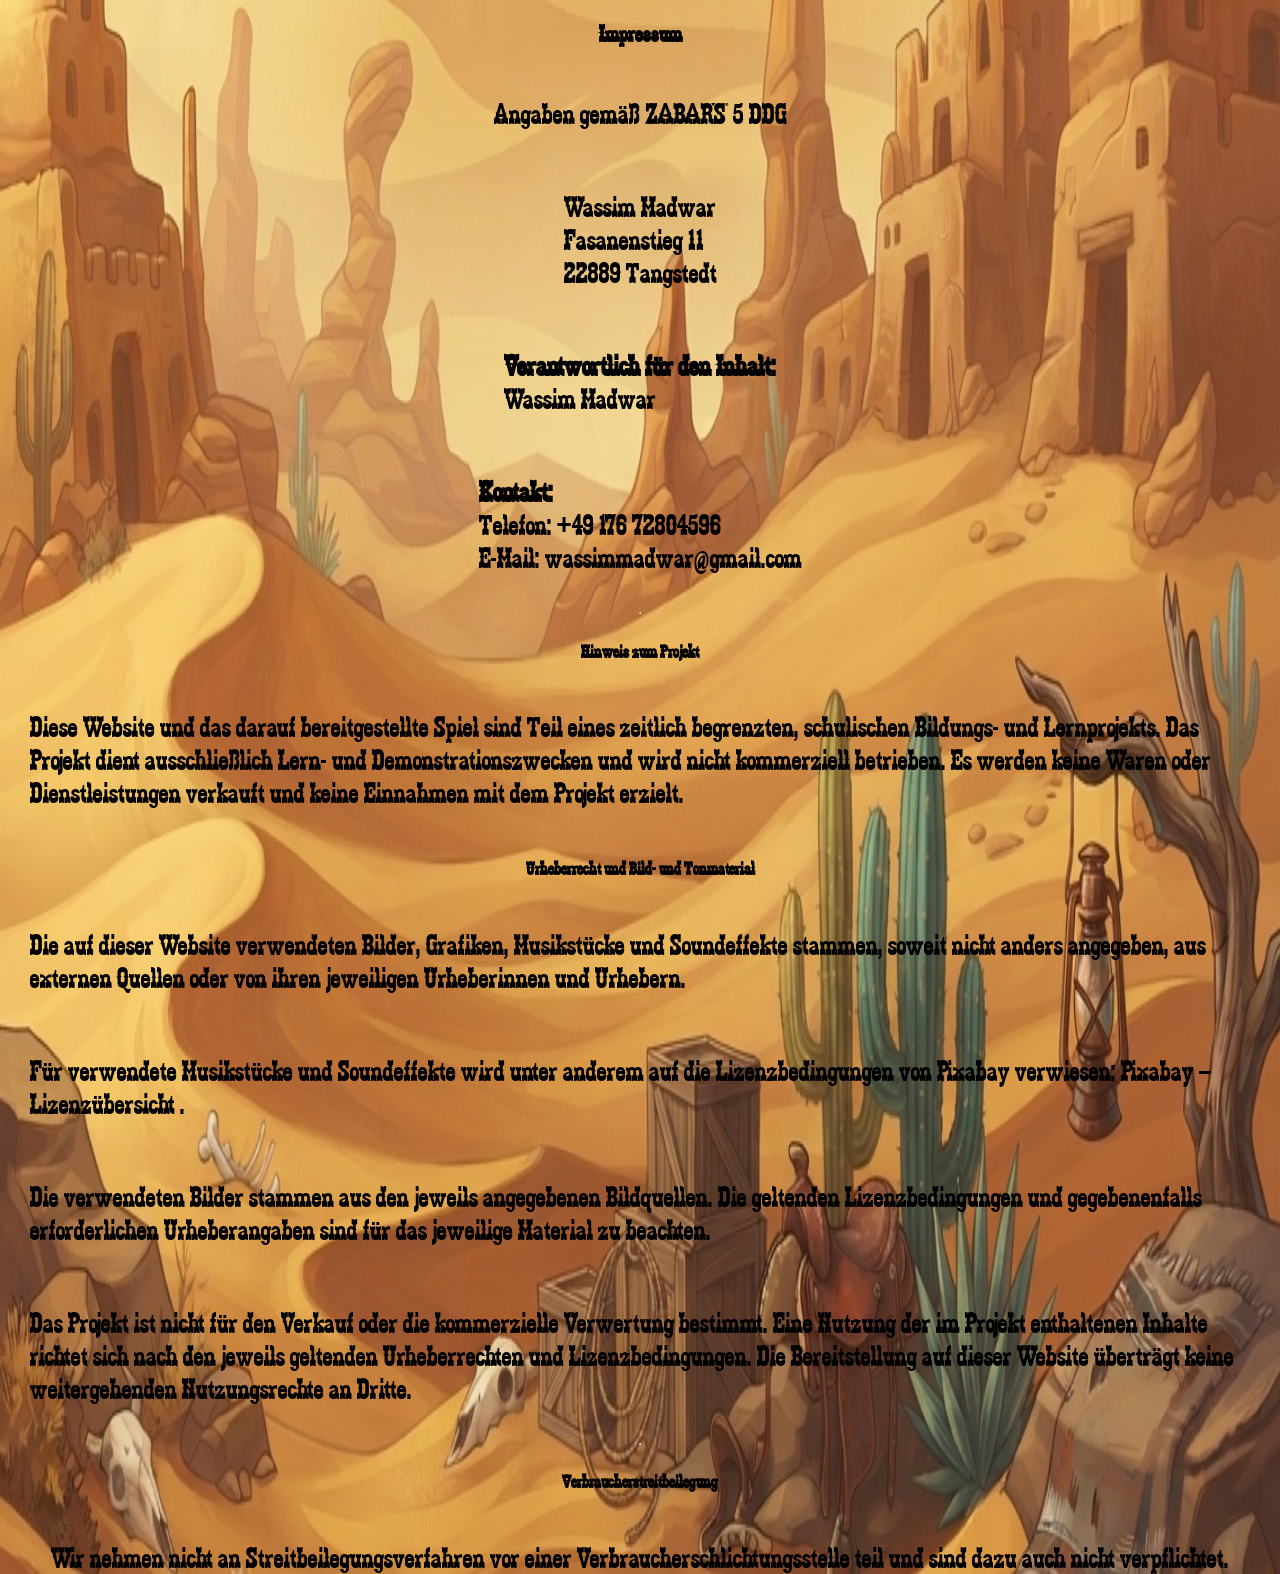
==== Impressum.html @ ca1abe87 "add Impressum site" ====
<!doctype html>
<html lang="en">
  <head>
    <meta charset="UTF-8" />
    <meta name="viewport" content="width=device-width, initial-scale=1.0" />
    <link
      rel="shortcut icon"
      href="assets/img/3_enemies_chicken/chicken_normal/1_walk/1_w.png"
      type="image/x-icon"
    />
    <link rel="stylesheet" href="style/style.css" />

    <title>Impressum</title>
  </head>
  <body class="impressum">
    <h2>Impressum</h2>
    <p>Angaben gemäß § 5 DDG</p>
    <p>
      Wassim Madwar<br />
      Fasanenstieg 11<br />
      22889 Tangstedt
    </p>
    <p>
      <strong>Verantwortlich für den Inhalt:</strong><br />
      Wassim Madwar
    </p>
    <p>
      <strong>Kontakt:</strong><br />
      Telefon: +49 176 72804596<br />
      E-Mail:
      <a href="mailto:wassimmadwar@gmail.com">wassimmadwar@gmail.com</a>
    </p>

    <hr />

    <h3>Hinweis zum Projekt</h3>

    <p>
      Diese Website und das darauf bereitgestellte Spiel sind Teil eines
      zeitlich begrenzten, schulischen Bildungs- und Lernprojekts. Das Projekt
      dient ausschließlich Lern- und Demonstrationszwecken und wird nicht
      kommerziell betrieben. Es werden keine Waren oder Dienstleistungen
      verkauft und keine Einnahmen mit dem Projekt erzielt.
    </p>

    <h3>Urheberrecht und Bild- und Tonmaterial</h3>

    <p>
      Die auf dieser Website verwendeten Bilder, Grafiken, Musikstücke und
      Soundeffekte stammen, soweit nicht anders angegeben, aus externen Quellen
      oder von ihren jeweiligen Urheberinnen und Urhebern.
    </p>

    <p>
      Für verwendete Musikstücke und Soundeffekte wird unter anderem auf die
      Lizenzbedingungen von Pixabay verwiesen:
      <a
        href="https://pixabay.com/service/license-summary/"
        target="_blank"
        rel="noopener noreferrer"
      >
        Pixabay – Lizenzübersicht </a
      >.
    </p>

    <p>
      Die verwendeten Bilder stammen aus den jeweils angegebenen Bildquellen.
      Die geltenden Lizenzbedingungen und gegebenenfalls erforderlichen
      Urheberangaben sind für das jeweilige Material zu beachten.
    </p>

    <p>
      Das Projekt ist nicht für den Verkauf oder die kommerzielle Verwertung
      bestimmt. Eine Nutzung der im Projekt enthaltenen Inhalte richtet sich
      nach den jeweils geltenden Urheberrechten und Lizenzbedingungen. Die
      Bereitstellung auf dieser Website überträgt keine weitergehenden
      Nutzungsrechte an Dritte.
    </p>

    <hr />

    <h3>Verbraucherstreitbeilegung</h3>

    <p>
      Wir nehmen nicht an Streitbeilegungsverfahren vor einer
      Verbraucherschlichtungsstelle teil und sind dazu auch nicht verpflichtet.
    </p>
  </body>
</html>
---- style/style.css ----
@font-face {
    font-family: "zabras";
    src: url("../fonts/Zabars.ttf") format("truetype");
}

@font-face {
    font-family: "roboto";
    src: url("../fonts/Roboto-Italic-VariableFont_wdth,wght.ttf") format("truetype");
}

html,
body {
    height: 100%;
}

body {
    display: flex;
    flex-direction: column;
    align-items: center;
    justify-content: center;
    min-height: 100vh;
    min-height: 100dvh;
    margin: 0;
    overflow: hidden;
    background: url("../assets/img/5_background/pageBG2.jpg") center / cover no-repeat;
    font-family: "zabras", sans-serif;
    cursor: pointer;
}


h1 {
    position: absolute;
    top: 0;
    left: 0;
    right: 0;
    text-align: center;
}

canvas {
    display: block;
    background-color: black;
    touch-action: none;
    user-select: none;
    -webkit-user-select: none;
    -webkit-touch-callout: none;
    -webkit-tap-highlight-color: transparent;
}

#orientation-warning {
    display: none;
    position: fixed;
    inset: 0;
    z-index: 9999;
    background: rgba(0, 0, 0, 0.9);
    color: #fff;
    align-items: center;
    justify-content: center;
    text-align: center;
    padding: 24px;
    font-size: 28px;
    letter-spacing: 1px;
}

#orientation-warning p {
    margin: 0;
}

body.impressum {
    justify-content: flex-start;
    align-items: center;
    background-size: 100% calc(100% + 1800px);
    overflow-y: auto;
    background-position: top center;
}

body.impressum p {
    font-size: 30px;
    padding: 0 30px;

}

.impr {
    position: absolute;
    bottom: 50px;
    left: 0;
    right: 0;
    text-align: center;
    margin: 0;
}
a {
    text-decoration: none;
    color:black;
}
@media only screen and (max-width: 730px) and (orientation: portrait) {
    #orientation-warning {
        display: flex;
    }
}

@media only screen and (max-width: 750px),
only screen and (max-height: 630px),
only screen and (pointer: coarse) and (orientation: landscape) {
    .game-title ,.impr {
        display: none;
    }
}

@media only screen and (pointer: coarse) and (orientation: landscape) {
    body {
        background: black;
    }
}

/* @media (max-width: 750px){
    .impr {
        display: none;
    }
} */
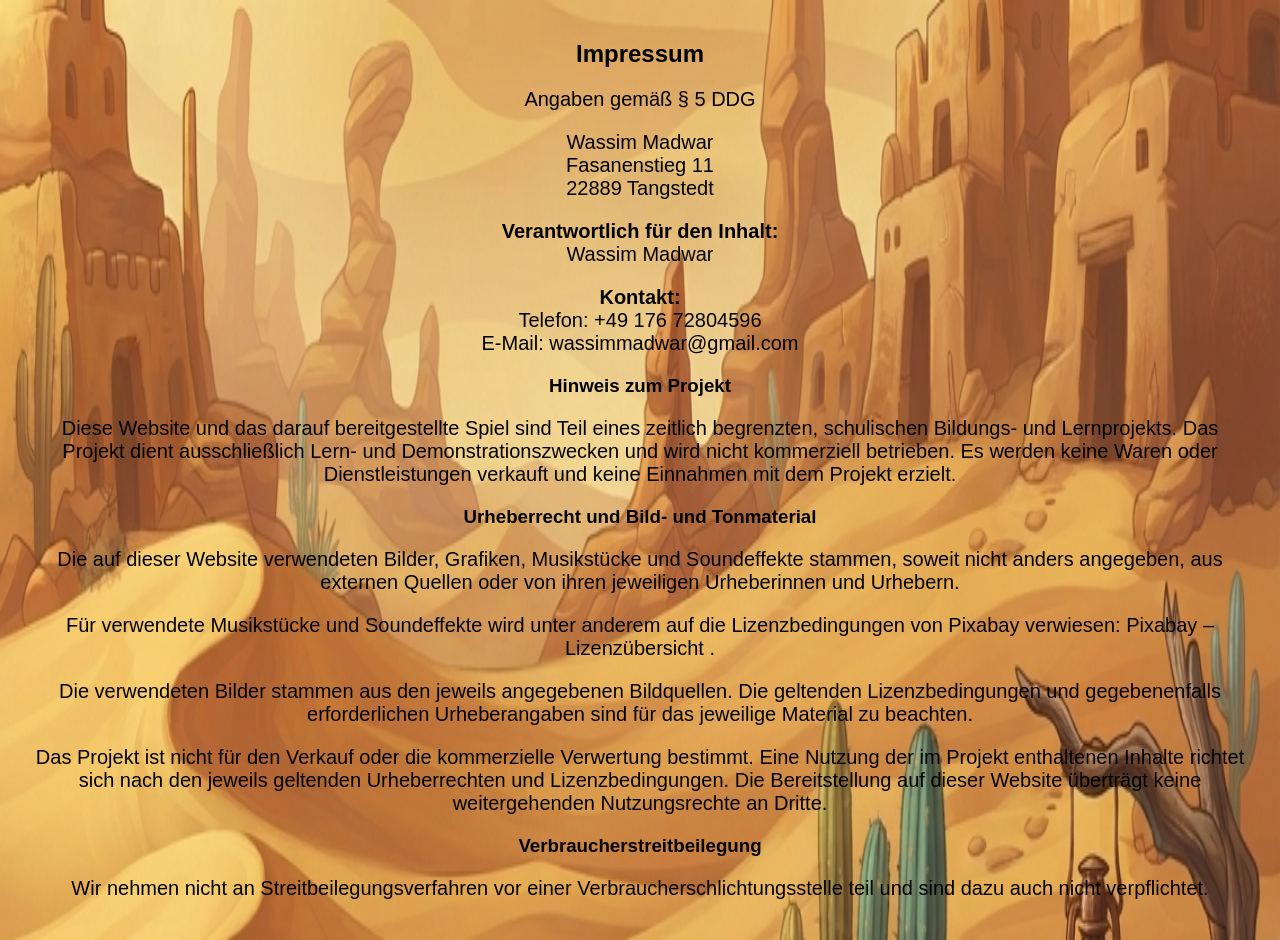
==== commit 54ddb1be: "create a new CS S file for the impreussm" ====
--- a/Impressum.html
+++ b/Impressum.html
@@ -8,8 +8,7 @@
       href="assets/img/3_enemies_chicken/chicken_normal/1_walk/1_w.png"
       type="image/x-icon"
     />
-    <link rel="stylesheet" href="style/style.css" />
-
+    <link rel="stylesheet" href="style/impressum.css" />
     <title>Impressum</title>
   </head>
   <body class="impressum">
@@ -30,11 +29,7 @@
       E-Mail:
       <a href="mailto:wassimmadwar@gmail.com">wassimmadwar@gmail.com</a>
     </p>
-
-    <hr />
-
     <h3>Hinweis zum Projekt</h3>
-
     <p>
       Diese Website und das darauf bereitgestellte Spiel sind Teil eines
       zeitlich begrenzten, schulischen Bildungs- und Lernprojekts. Das Projekt
@@ -42,15 +37,12 @@
       kommerziell betrieben. Es werden keine Waren oder Dienstleistungen
       verkauft und keine Einnahmen mit dem Projekt erzielt.
     </p>
-
     <h3>Urheberrecht und Bild- und Tonmaterial</h3>
-
     <p>
       Die auf dieser Website verwendeten Bilder, Grafiken, Musikstücke und
       Soundeffekte stammen, soweit nicht anders angegeben, aus externen Quellen
       oder von ihren jeweiligen Urheberinnen und Urhebern.
     </p>
-
     <p>
       Für verwendete Musikstücke und Soundeffekte wird unter anderem auf die
       Lizenzbedingungen von Pixabay verwiesen:
@@ -62,13 +54,11 @@
         Pixabay – Lizenzübersicht </a
       >.
     </p>
-
     <p>
       Die verwendeten Bilder stammen aus den jeweils angegebenen Bildquellen.
       Die geltenden Lizenzbedingungen und gegebenenfalls erforderlichen
       Urheberangaben sind für das jeweilige Material zu beachten.
     </p>
-
     <p>
       Das Projekt ist nicht für den Verkauf oder die kommerzielle Verwertung
       bestimmt. Eine Nutzung der im Projekt enthaltenen Inhalte richtet sich
@@ -76,11 +66,7 @@
       Bereitstellung auf dieser Website überträgt keine weitergehenden
       Nutzungsrechte an Dritte.
     </p>
-
-    <hr />
-
     <h3>Verbraucherstreitbeilegung</h3>
-
     <p>
       Wir nehmen nicht an Streitbeilegungsverfahren vor einer
       Verbraucherschlichtungsstelle teil und sind dazu auch nicht verpflichtet.
--- a/style/impressum.css
+++ b/style/impressum.css
@@ -0,0 +1,25 @@
+body.impressum {
+    background: url("../assets/img/5_background/pageBG2.jpg") center / cover no-repeat;
+    font-family: "zabras", sans-serif;
+    justify-content: flex-start;
+    padding: 20px 0;
+    box-sizing: border-box;
+    margin: 0 auto;
+    text-align: center;
+    background-size: 100% calc(100% + 1800px);
+    overflow-y: auto;
+    background-position: top center;
+    max-width: 1440px;
+}
+
+p {
+    
+    font-size: 20px;
+    padding: 0 30px;
+
+}
+
+a {
+    text-decoration: none;
+    color:black;
+}
